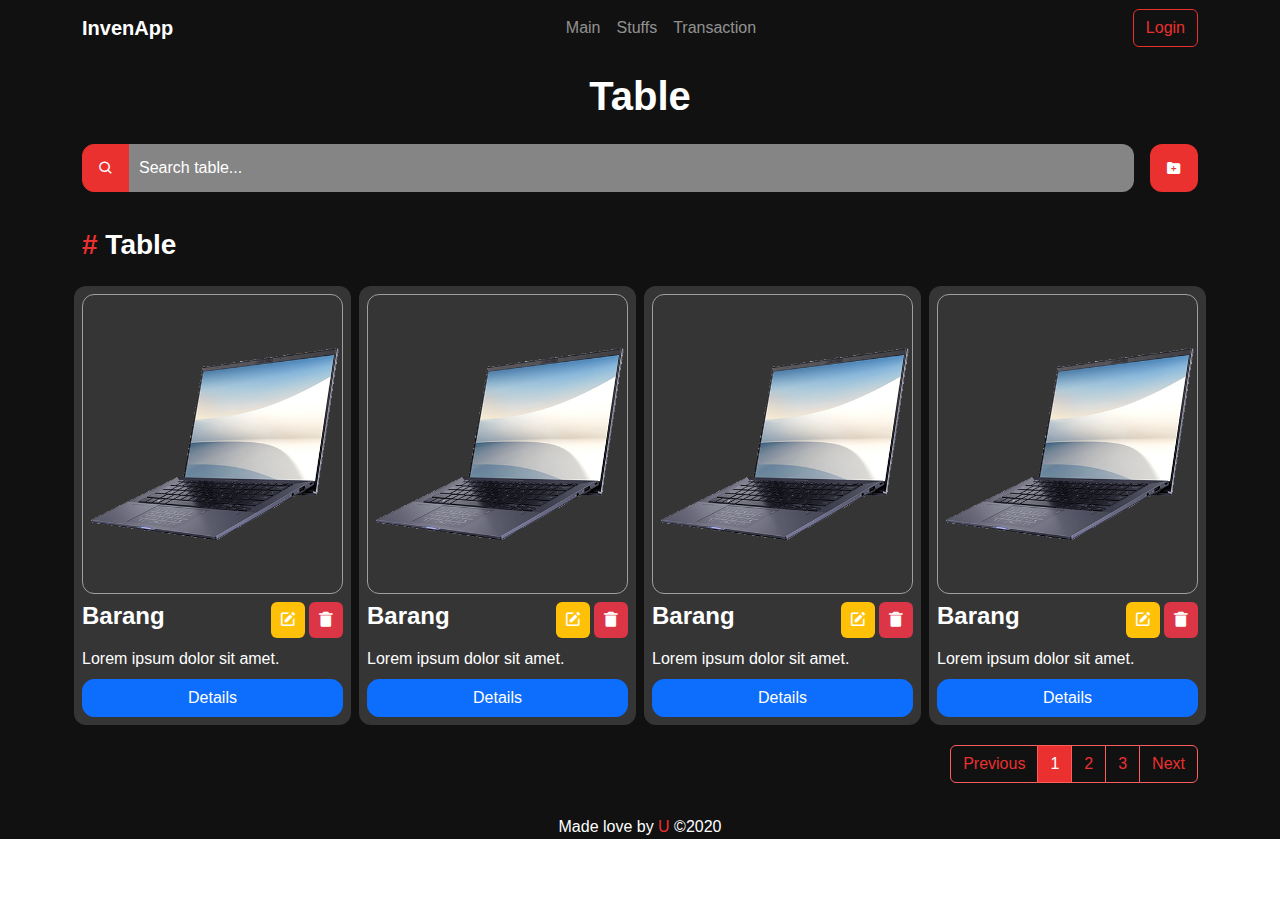
==== Template Ukom/view/list.html @ 894ccb05 "Added New Files" ====
<!DOCTYPE html>
<html lang="en">

<head>
    <meta charset="UTF-8">
    <meta http-equiv="X-UA-Compatible" content="IE=edge">
    <meta name="viewport" content="width=device-width, initial-scale=1.0">
    <title>Document</title>
    <!-- BOOTSTRAP -->
    <link href="https://cdn.jsdelivr.net/npm/bootstrap@5.1.3/dist/css/bootstrap.min.css" rel="stylesheet">
    <!-- BOXICON -->
    <link href='https://unpkg.com/boxicons@2.0.9/css/boxicons.min.css' rel='stylesheet'>
    <!-- LOCAL CSS -->
    <link rel="stylesheet" href="../public/css/main.css">
    <style>
        /* STYLING SEARCH */
        
        .search .input-group button {
            padding: 15px;
            background: rgb(235, 48, 48);
            border: 1px solid rgb(235, 48, 48);
            color: #fff;
        }
        
        .search .input-group input {
            padding: 10px;
            background: rgb(133, 133, 133);
            border: none;
        }
        
        .search .input-group input::placeholder,
        .search .input-group input:focus {
            color: #fff;
        }
        
        .search .input-group input:focus {
            box-shadow: 0 0 10px #fff;
            -webkit-box-shadow: 0 0 10px rgb(235, 48, 48);
        }
        
        .search .input-group a {
            padding: 15px;
        }
        /* STYLING LIST */
        
        .list-wrapper .list-sec .action-menu a {
            font-size: 18px;
        }
        
        .list-wrapper .list-sec .section {
            text-decoration: none;
            color: #fff;
        }
        
        .list-wrapper .list-sec .section .image {
            /* background: rgb(44, 44, 44); */
            border: 1px solid rgb(158, 158, 158);
            height: 300px;
            width: 300px;
        }
        
        .list-wrapper .list-sec .section .image img {
            background-position: center;
            width: 100%;
            height: 100%;
        }
    </style>
</head>

<body>
    <nav class="navbar navbar-expand-lg navbar-dark bg-dark">
        <div class="container">
            <a class="navbar-brand fw-bold" href="#">InvenApp</a>
            <button class="navbar-toggler" type="button" data-bs-toggle="collapse" data-bs-target="#navbarNav" aria-controls="navbarNav" aria-expanded="false" aria-label="Toggle navigation">
            <span class="navbar-toggler-icon"></span>
    </button>
            <div class="collapse navbar-collapse" id="navbarNav">
                <ul class="navbar-nav mx-auto">
                    <li class="nav-item">
                        <a class="nav-link" href="#">Main</a>
                    </li>
                    <li class="nav-item">
                        <a class="nav-link" href="#">Stuffs</a>
                    </li>
                    <li class="nav-item">
                        <a class="nav-link" href="#">Transaction</a>
                    </li>
                </ul>
            </div>
            <div>
                <a class="btn btn-outline-red" href="#">Login</a>
            </div>
        </div>
    </nav>

    <div class="bg-dark py-3">
        <div class="container text-white">
            <div class="text-center">
                <h1 class="fw-bold">Table</h1>
            </div>

            <div class="search py-3">
                <form action="">
                    <div class="input-group mb-3">
                        <button class="input-group-text rounded-start" id="basic-addon1"><i class='bx bx-search'></i></button>
                        <input type="text" class="form-control rounded-end" placeholder="Search table..." aria-label="Username" aria-describedby="basic-addon1">
                        <a class="btn btn-red ms-3 rounded d-flex justify-content-center align-items-center" href="#"><i class='bx bxs-folder-plus'></i></a>
                    </div>
                </form>
            </div>

            <div class="list-wrapper">
                <a class="text-decoration-none hs-white" href="#">
                    <span class="hs-red">#</span>
                    <h3 class="d-inline fw-bold">Table</h1>
                </a>

                <div class="list-sec row my-3">
                    <div class="cards p-1 col-lg-3 col-md-4 col-sm-6">
                        <div class="section rounded p-2 bg-grey">
                            <div class="image rounded w-100 overflow-hidden">
                                <img src="../public/image/laptop.png">
                            </div>
                            <div class="detail w-100 pt-2">
                                <div class="d-flex align-items-center justify-content-between mb-2">
                                    <h4 class="fw-bold">Barang</h2>
                                        <div class="action-menu">
                                            <a class="badge bg-warning alink p-2" href="#"><i class='bx bxs-edit' ></i></a>
                                            <a class="badge bg-danger alink p-2" href="#"><i class='bx bxs-trash-alt'></i></a>
                                        </div>
                                </div>
                                <p>Lorem ipsum dolor sit amet.</p>
                                <a class="btn btn-primary rounded w-100 mt-2" href="#">Details</a>
                            </div>
                        </div>
                    </div>
                    <div class="cards p-1 col-lg-3 col-md-4 col-sm-6">
                        <div class="section rounded p-2 bg-grey">
                            <div class="image rounded w-100 overflow-hidden">
                                <img src="../public/image/laptop.png">
                            </div>
                            <div class="detail w-100 pt-2">
                                <div class="d-flex align-items-center justify-content-between mb-2">
                                    <h4 class="fw-bold">Barang</h2>
                                        <div class="action-menu">
                                            <a class="badge bg-warning alink p-2" href="#"><i class='bx bxs-edit' ></i></a>
                                            <a class="badge bg-danger alink p-2" href="#"><i class='bx bxs-trash-alt'></i></a>
                                        </div>
                                </div>
                                <p>Lorem ipsum dolor sit amet.</p>
                                <a class="btn btn-primary rounded w-100 mt-2" href="#">Details</a>
                            </div>
                        </div>
                    </div>
                    <div class="cards p-1 col-lg-3 col-md-4 col-sm-6">
                        <div class="section rounded p-2 bg-grey">
                            <div class="image rounded w-100 overflow-hidden">
                                <img src="../public/image/laptop.png">
                            </div>
                            <div class="detail w-100 pt-2">
                                <div class="d-flex align-items-center justify-content-between mb-2">
                                    <h4 class="fw-bold">Barang</h2>
                                        <div class="action-menu">
                                            <a class="badge bg-warning alink p-2" href="#"><i class='bx bxs-edit' ></i></a>
                                            <a class="badge bg-danger alink p-2" href="#"><i class='bx bxs-trash-alt'></i></a>
                                        </div>
                                </div>
                                <p>Lorem ipsum dolor sit amet.</p>
                                <a class="btn btn-primary rounded w-100 mt-2" href="#">Details</a>
                            </div>
                        </div>
                    </div>
                    <div class="cards p-1 col-lg-3 col-md-4 col-sm-6">
                        <div class="section rounded p-2 bg-grey">
                            <div class="image rounded w-100 overflow-hidden">
                                <img src="../public/image/laptop.png">
                            </div>
                            <div class="detail w-100 pt-2">
                                <div class="d-flex align-items-center justify-content-between mb-2">
                                    <h4 class="fw-bold">Barang</h2>
                                        <div class="action-menu">
                                            <a class="badge bg-warning alink p-2" href="#"><i class='bx bxs-edit' ></i></a>
                                            <a class="badge bg-danger alink p-2" href="#"><i class='bx bxs-trash-alt'></i></a>
                                        </div>
                                </div>
                                <p>Lorem ipsum dolor sit amet.</p>
                                <a class="btn btn-primary rounded w-100 mt-2" href="#">Details</a>
                            </div>
                        </div>
                    </div>
                </div>

                <nav>
                    <ul class="pagination">
                        <li class="page-item"><a class="page-link" href="#">Previous</a></li>
                        <li class="page-item"><a class="page-link active" href="#">1</a></li>
                        <li class="page-item"><a class="page-link" href="#">2</a></li>
                        <li class="page-item"><a class="page-link" href="#">3</a></li>
                        <li class="page-item"><a class="page-link" href="#">Next</a></li>
                    </ul>
                </nav>
            </div>
        </div>
    </div>

    <div class="footer bg-dark">
        <div class="text-center">
            <p class="text-white">Made love by <span class="text-red">U</span> &copy;2020</p>
        </div>
    </div>
    <!-- BOOTSTRAP -->
    <script src="https://cdn.jsdelivr.net/npm/bootstrap@5.1.3/dist/js/bootstrap.bundle.min.js"></script>
</body>

</html>
---- Template Ukom/public/css/main.css ----
/* @import url('https://fonts.googleapis.com/css2?family=Poppins&display=swap'); */

* {
    font-family: 'Poppins', sans-serif;
}

.rounded {
    border-radius: 12px!important;
}

.rounded-end {
    border-radius: 0px 12px 12px 0px!important;
    -webkit-border-radius: 0px 12px 12px 0px!important;
    -moz-border-radius: 0px 12px 12px 0px!important;
    -ms-border-radius: 0px 12px 12px 0px!important;
    -o-border-radius: 0px 12px 12px 0px!important;
}

.rounded-start {
    border-radius: 12px 0px 0px 12px!important;
    -webkit-border-radius: 12px 0px 0px 12px!important;
    -moz-border-radius: 12px 0px 0px 12px!important;
    -ms-border-radius: 12px 0px 0px 12px!important;
    -o-border-radius: 12px 0px 0px 12px!important;
}


/* STYLING BUTTON */

.hs-white:hover {
    color: rgb(189, 189, 189)
}

.btn-outline-red {
    border: 1px solid rgb(235, 48, 48);
    color: rgb(235, 48, 48);
    transition: 0.25s;
}

.btn-outline-red:hover {
    background: rgb(235, 48, 48);
    color: #fff;
}

.btn-red {
    background: rgb(235, 48, 48);
    color: #fff;
}

.btn-red:hover {
    background: rgb(197, 10, 10);
    color: #fff;
}

.btn-purple-blue {
    background-image: linear-gradient(to right, #0091AD, #B7094C);
    color: #fff;
}

.btn-purple-blue:hover {
    background-image: linear-gradient(to right, #00768d, #990840);
    color: #fff;
}

.bg-grey {
    background: #353535;
}

.bg-dark {
    background: #111111!important;
}


/* STYLING TEXT */

.alink {
    color: #fff;
}

.alink:hover {
    color: rgb(220, 220, 220);
}

.text-red {
    color: rgb(235, 48, 48);
}

.text-grey {
    color: #949494;
}

.hs-red {
    text-decoration: none;
    color: rgb(235, 48, 48);
    font-size: 28px;
    font-weight: bold;
}

.hs-red:hover {
    color: rgb(163, 8, 8);
}

.hs-white {
    text-decoration: none;
    color: #fff;
    font-size: 28px;
    font-weight: bold;
}

p {
    margin-bottom: 0px!important;
}


/* STYLING PAGINATION */

.pagination {
    justify-content: end;
}

.pagination .page-link {
    border: 1px solid rgb(253, 93, 93);
    background: #111111;
    color: rgb(235, 48, 48);
}

.pagination .page-link:hover {
    border: 1px solid rgb(253, 93, 93);
    background: rgb(250, 139, 139);
    color: rgb(235, 48, 48);
}

.pagination .page-link.active {
    background: rgb(235, 48, 48);
    color: #fff;
}
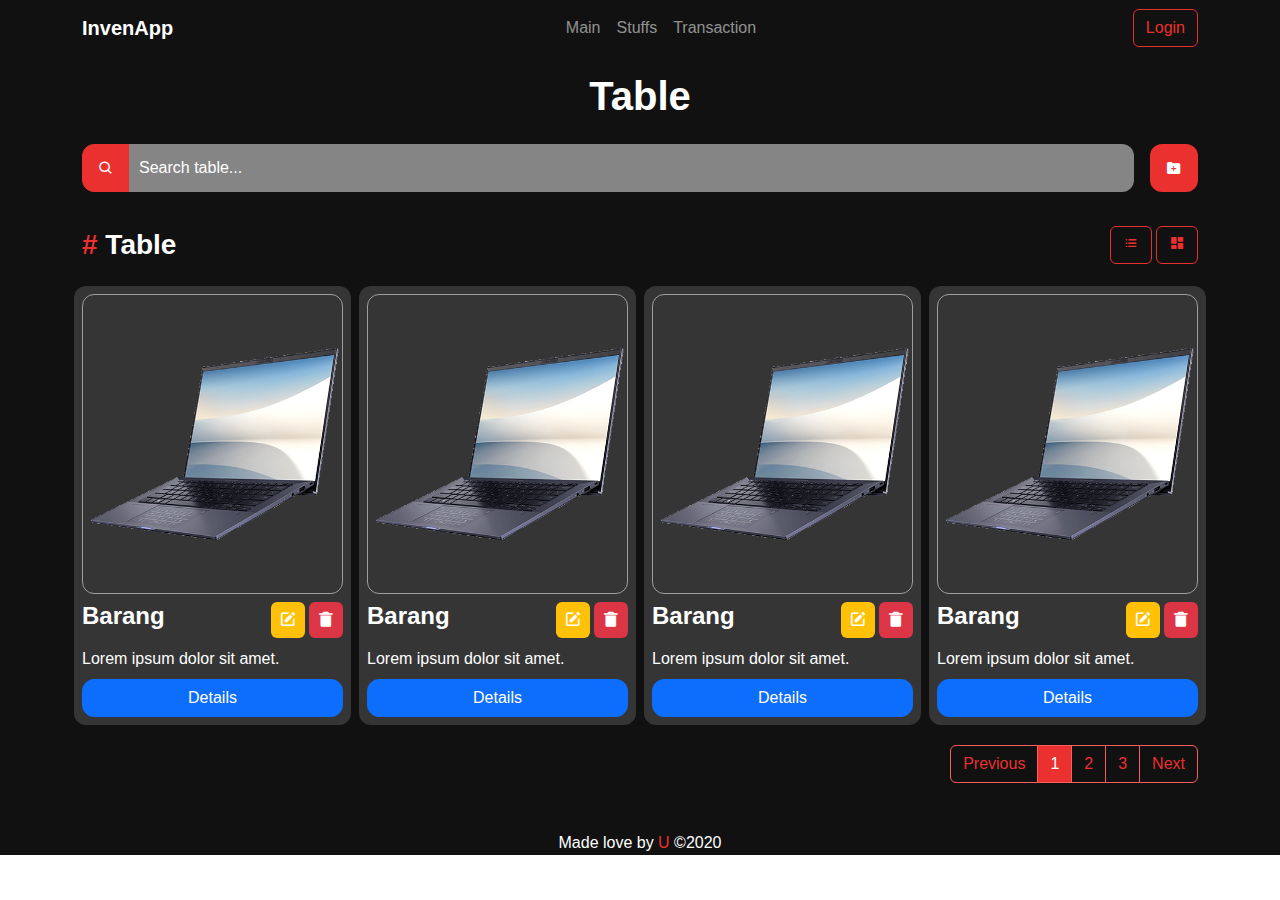
==== commit 0071cc60: "Update Files" ====
--- a/Template Ukom/view/list.html
+++ b/Template Ukom/view/list.html
@@ -63,6 +63,12 @@
             background-position: center;
             width: 100%;
             height: 100%;
+        }
+        
+        .table-dark {
+            background: #353535;
+            --bs-table-bg: #353535;
+            border-color: #727272;
         }
     </style>
 </head>
@@ -110,95 +116,148 @@
             </div>
 
             <div class="list-wrapper">
-                <a class="text-decoration-none hs-white" href="#">
-                    <span class="hs-red">#</span>
-                    <h3 class="d-inline fw-bold">Table</h1>
-                </a>
-
-                <div class="list-sec row my-3">
-                    <div class="cards p-1 col-lg-3 col-md-4 col-sm-6">
-                        <div class="section rounded p-2 bg-grey">
-                            <div class="image rounded w-100 overflow-hidden">
-                                <img src="../public/image/laptop.png">
-                            </div>
-                            <div class="detail w-100 pt-2">
-                                <div class="d-flex align-items-center justify-content-between mb-2">
-                                    <h4 class="fw-bold">Barang</h2>
-                                        <div class="action-menu">
-                                            <a class="badge bg-warning alink p-2" href="#"><i class='bx bxs-edit' ></i></a>
-                                            <a class="badge bg-danger alink p-2" href="#"><i class='bx bxs-trash-alt'></i></a>
-                                        </div>
-                                </div>
-                                <p>Lorem ipsum dolor sit amet.</p>
-                                <a class="btn btn-primary rounded w-100 mt-2" href="#">Details</a>
-                            </div>
-                        </div>
-                    </div>
-                    <div class="cards p-1 col-lg-3 col-md-4 col-sm-6">
-                        <div class="section rounded p-2 bg-grey">
-                            <div class="image rounded w-100 overflow-hidden">
-                                <img src="../public/image/laptop.png">
-                            </div>
-                            <div class="detail w-100 pt-2">
-                                <div class="d-flex align-items-center justify-content-between mb-2">
-                                    <h4 class="fw-bold">Barang</h2>
-                                        <div class="action-menu">
-                                            <a class="badge bg-warning alink p-2" href="#"><i class='bx bxs-edit' ></i></a>
-                                            <a class="badge bg-danger alink p-2" href="#"><i class='bx bxs-trash-alt'></i></a>
-                                        </div>
-                                </div>
-                                <p>Lorem ipsum dolor sit amet.</p>
-                                <a class="btn btn-primary rounded w-100 mt-2" href="#">Details</a>
-                            </div>
-                        </div>
-                    </div>
-                    <div class="cards p-1 col-lg-3 col-md-4 col-sm-6">
-                        <div class="section rounded p-2 bg-grey">
-                            <div class="image rounded w-100 overflow-hidden">
-                                <img src="../public/image/laptop.png">
-                            </div>
-                            <div class="detail w-100 pt-2">
-                                <div class="d-flex align-items-center justify-content-between mb-2">
-                                    <h4 class="fw-bold">Barang</h2>
-                                        <div class="action-menu">
-                                            <a class="badge bg-warning alink p-2" href="#"><i class='bx bxs-edit' ></i></a>
-                                            <a class="badge bg-danger alink p-2" href="#"><i class='bx bxs-trash-alt'></i></a>
-                                        </div>
-                                </div>
-                                <p>Lorem ipsum dolor sit amet.</p>
-                                <a class="btn btn-primary rounded w-100 mt-2" href="#">Details</a>
-                            </div>
-                        </div>
-                    </div>
-                    <div class="cards p-1 col-lg-3 col-md-4 col-sm-6">
-                        <div class="section rounded p-2 bg-grey">
-                            <div class="image rounded w-100 overflow-hidden">
-                                <img src="../public/image/laptop.png">
-                            </div>
-                            <div class="detail w-100 pt-2">
-                                <div class="d-flex align-items-center justify-content-between mb-2">
-                                    <h4 class="fw-bold">Barang</h2>
-                                        <div class="action-menu">
-                                            <a class="badge bg-warning alink p-2" href="#"><i class='bx bxs-edit' ></i></a>
-                                            <a class="badge bg-danger alink p-2" href="#"><i class='bx bxs-trash-alt'></i></a>
-                                        </div>
-                                </div>
-                                <p>Lorem ipsum dolor sit amet.</p>
-                                <a class="btn btn-primary rounded w-100 mt-2" href="#">Details</a>
-                            </div>
-                        </div>
+                <div class="d-flex align-items-center justify-content-between">
+                    <a class="text-decoration-none hs-white" href="#list" id="list">
+                        <span class="hs-red">#</span>
+                        <h3 class="d-inline fw-bold">Table</h1>
+                    </a>
+                    <div>
+                        <a class="lists btn btn-outline-red fw-bold" href="#" id="lists"><i class='bx bx-list-ul'></i></a>
+                        <a class="menus btn btn-outline-red fw-bold" href="#" id="menus"><i class='bx bxs-dashboard'></i></a>
                     </div>
                 </div>
 
-                <nav>
-                    <ul class="pagination">
-                        <li class="page-item"><a class="page-link" href="#">Previous</a></li>
-                        <li class="page-item"><a class="page-link active" href="#">1</a></li>
-                        <li class="page-item"><a class="page-link" href="#">2</a></li>
-                        <li class="page-item"><a class="page-link" href="#">3</a></li>
-                        <li class="page-item"><a class="page-link" href="#">Next</a></li>
-                    </ul>
-                </nav>
+                <div class="list-table collapse" id="listtable">
+                    <div class="my-3 p-3 bg-grey rounded">
+                        <table class="table table-dark table-responsive mb-0">
+                            <thead>
+                                <tr class="">
+                                    <th scope="col">#</th>
+                                    <th scope="col">Image</th>
+                                    <th scope="col">Name</th>
+                                    <th scope="col">Amount</th>
+                                    <th scope="col">Action</th>
+                                </tr>
+                            </thead>
+                            <tbody>
+                                <tr class="">
+                                    <th scope="row">1</th>
+                                    <td><img src="../public/image/laptop.png" alt="Product Image" width="100" class="rounded"></td>
+                                    <td>Laptop Asus X110</td>
+                                    <td>24</td>
+                                    <td><a class="btn btn-primary" href="#"><i class='bx bxs-folder'></i></a>
+                                        <a class="btn btn-warning" href="#"><i class='bx bxs-edit'></i></a>
+                                        <a class="btn btn-danger" href="#"><i class='bx bxs-trash'></i></a>
+                                    </td>
+                                </tr>
+                                <tr class="">
+                                    <th scope="row">2</th>
+                                    <td><img src="../public/image/phone.png" alt="Product Image" width="100"></td>
+                                    <td>Iphone X11 Pro max</td>
+                                    <td>12</td>
+                                    <td><a class="btn btn-primary" href="#"><i class='bx bxs-folder'></i></a>
+                                        <a class="btn btn-warning" href="#"><i class='bx bxs-edit'></i></a>
+                                        <a class="btn btn-danger" href="#"><i class='bx bxs-trash'></i></a>
+                                    </td>
+                                </tr>
+                            </tbody>
+                        </table>
+                    </div>
+                    <nav class="">
+                        <ul class="pagination">
+                            <li class="page-item"><a class="page-link" href="#">Previous</a></li>
+                            <li class="page-item"><a class="page-link active" href="#">1</a></li>
+                            <li class="page-item"><a class="page-link" href="#">2</a></li>
+                            <li class="page-item"><a class="page-link" href="#">3</a></li>
+                            <li class="page-item"><a class="page-link" href="#">Next</a></li>
+                        </ul>
+                    </nav>
+                </div>
+
+                <div class="list-sec row my-3" id="menusec">
+                    <div class="cards p-1 col-lg-3 col-md-4 col-sm-6">
+                        <div class="section rounded p-2 bg-grey">
+                            <div class="image rounded w-100 overflow-hidden">
+                                <img src="../public/image/laptop.png">
+                            </div>
+                            <div class="detail w-100 pt-2">
+                                <div class="d-flex align-items-center justify-content-between mb-2">
+                                    <h4 class="fw-bold">Barang</h2>
+                                        <div class="action-menu">
+                                            <a class="badge bg-warning alink p-2" href="#"><i class='bx bxs-edit' ></i></a>
+                                            <a class="badge bg-danger alink p-2" href="#"><i class='bx bxs-trash-alt'></i></a>
+                                        </div>
+                                </div>
+                                <p>Lorem ipsum dolor sit amet.</p>
+                                <a class="btn btn-primary rounded w-100 mt-2" href="#">Details</a>
+                            </div>
+                        </div>
+                    </div>
+                    <div class="cards p-1 col-lg-3 col-md-4 col-sm-6">
+                        <div class="section rounded p-2 bg-grey">
+                            <div class="image rounded w-100 overflow-hidden">
+                                <img src="../public/image/laptop.png">
+                            </div>
+                            <div class="detail w-100 pt-2">
+                                <div class="d-flex align-items-center justify-content-between mb-2">
+                                    <h4 class="fw-bold">Barang</h2>
+                                        <div class="action-menu">
+                                            <a class="badge bg-warning alink p-2" href="#"><i class='bx bxs-edit' ></i></a>
+                                            <a class="badge bg-danger alink p-2" href="#"><i class='bx bxs-trash-alt'></i></a>
+                                        </div>
+                                </div>
+                                <p>Lorem ipsum dolor sit amet.</p>
+                                <a class="btn btn-primary rounded w-100 mt-2" href="#">Details</a>
+                            </div>
+                        </div>
+                    </div>
+                    <div class="cards p-1 col-lg-3 col-md-4 col-sm-6">
+                        <div class="section rounded p-2 bg-grey">
+                            <div class="image rounded w-100 overflow-hidden">
+                                <img src="../public/image/laptop.png">
+                            </div>
+                            <div class="detail w-100 pt-2">
+                                <div class="d-flex align-items-center justify-content-between mb-2">
+                                    <h4 class="fw-bold">Barang</h2>
+                                        <div class="action-menu">
+                                            <a class="badge bg-warning alink p-2" href="#"><i class='bx bxs-edit' ></i></a>
+                                            <a class="badge bg-danger alink p-2" href="#"><i class='bx bxs-trash-alt'></i></a>
+                                        </div>
+                                </div>
+                                <p>Lorem ipsum dolor sit amet.</p>
+                                <a class="btn btn-primary rounded w-100 mt-2" href="#">Details</a>
+                            </div>
+                        </div>
+                    </div>
+                    <div class="cards p-1 col-lg-3 col-md-4 col-sm-6">
+                        <div class="section rounded p-2 bg-grey">
+                            <div class="image rounded w-100 overflow-hidden">
+                                <img src="../public/image/laptop.png">
+                            </div>
+                            <div class="detail w-100 pt-2">
+                                <div class="d-flex align-items-center justify-content-between mb-2">
+                                    <h4 class="fw-bold">Barang</h2>
+                                        <div class="action-menu">
+                                            <a class="badge bg-warning alink p-2" href="#"><i class='bx bxs-edit' ></i></a>
+                                            <a class="badge bg-danger alink p-2" href="#"><i class='bx bxs-trash-alt'></i></a>
+                                        </div>
+                                </div>
+                                <p>Lorem ipsum dolor sit amet.</p>
+                                <a class="btn btn-primary rounded w-100 mt-2" href="#">Details</a>
+                            </div>
+                        </div>
+                    </div>
+                    <nav class="mt-3">
+                        <ul class="pagination">
+                            <li class="page-item"><a class="page-link" href="#">Previous</a></li>
+                            <li class="page-item"><a class="page-link active" href="#">1</a></li>
+                            <li class="page-item"><a class="page-link" href="#">2</a></li>
+                            <li class="page-item"><a class="page-link" href="#">3</a></li>
+                            <li class="page-item"><a class="page-link" href="#">Next</a></li>
+                        </ul>
+                    </nav>
+                </div>
+
             </div>
         </div>
     </div>
@@ -210,6 +269,28 @@
     </div>
     <!-- BOOTSTRAP -->
     <script src="https://cdn.jsdelivr.net/npm/bootstrap@5.1.3/dist/js/bootstrap.bundle.min.js"></script>
+    <script src="https://code.jquery.com/jquery-3.6.0.slim.min.js"></script>
+    <script>
+        $(function() {
+            $("#lists").click(function(e) {
+                $('#listtable').show();
+                $('#menusec').hide();
+                $('a.menus').removeClass('btn-red');
+                $('a.menus').addClass('btn-outline-red');
+                $('a.lists').removeClass('btn-outline-red');
+                $('a.lists').addClass('btn-red');
+            });
+
+            $("#menus").click(function(e) {
+                $('#menusec').show();
+                $('#listtable').hide();
+                $('a.lists').removeClass('btn-red');
+                $('a.lists').addClass('btn-outline-red');
+                $('a.menus').removeClass('btn-outline-red');
+                $('a.menus').addClass('btn-red');
+            });
+        });
+    </script>
 </body>
 
 </html>